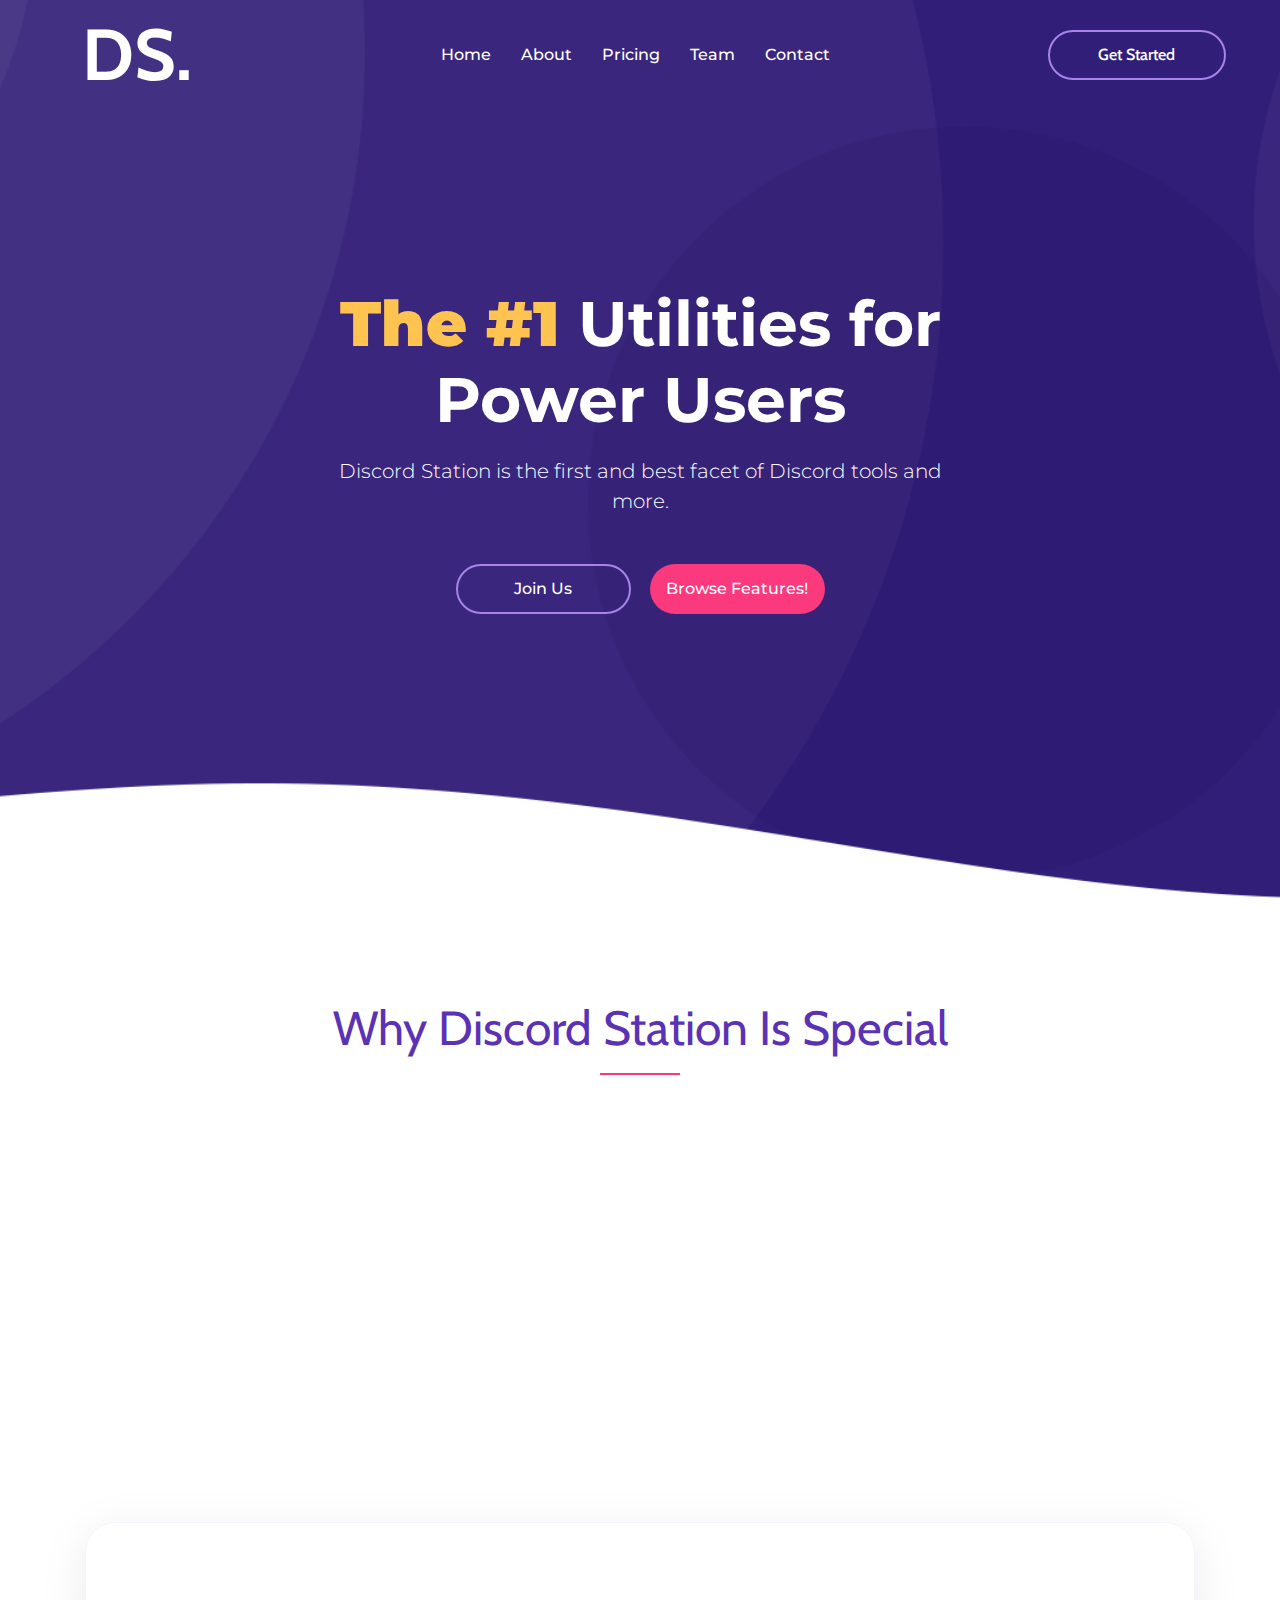
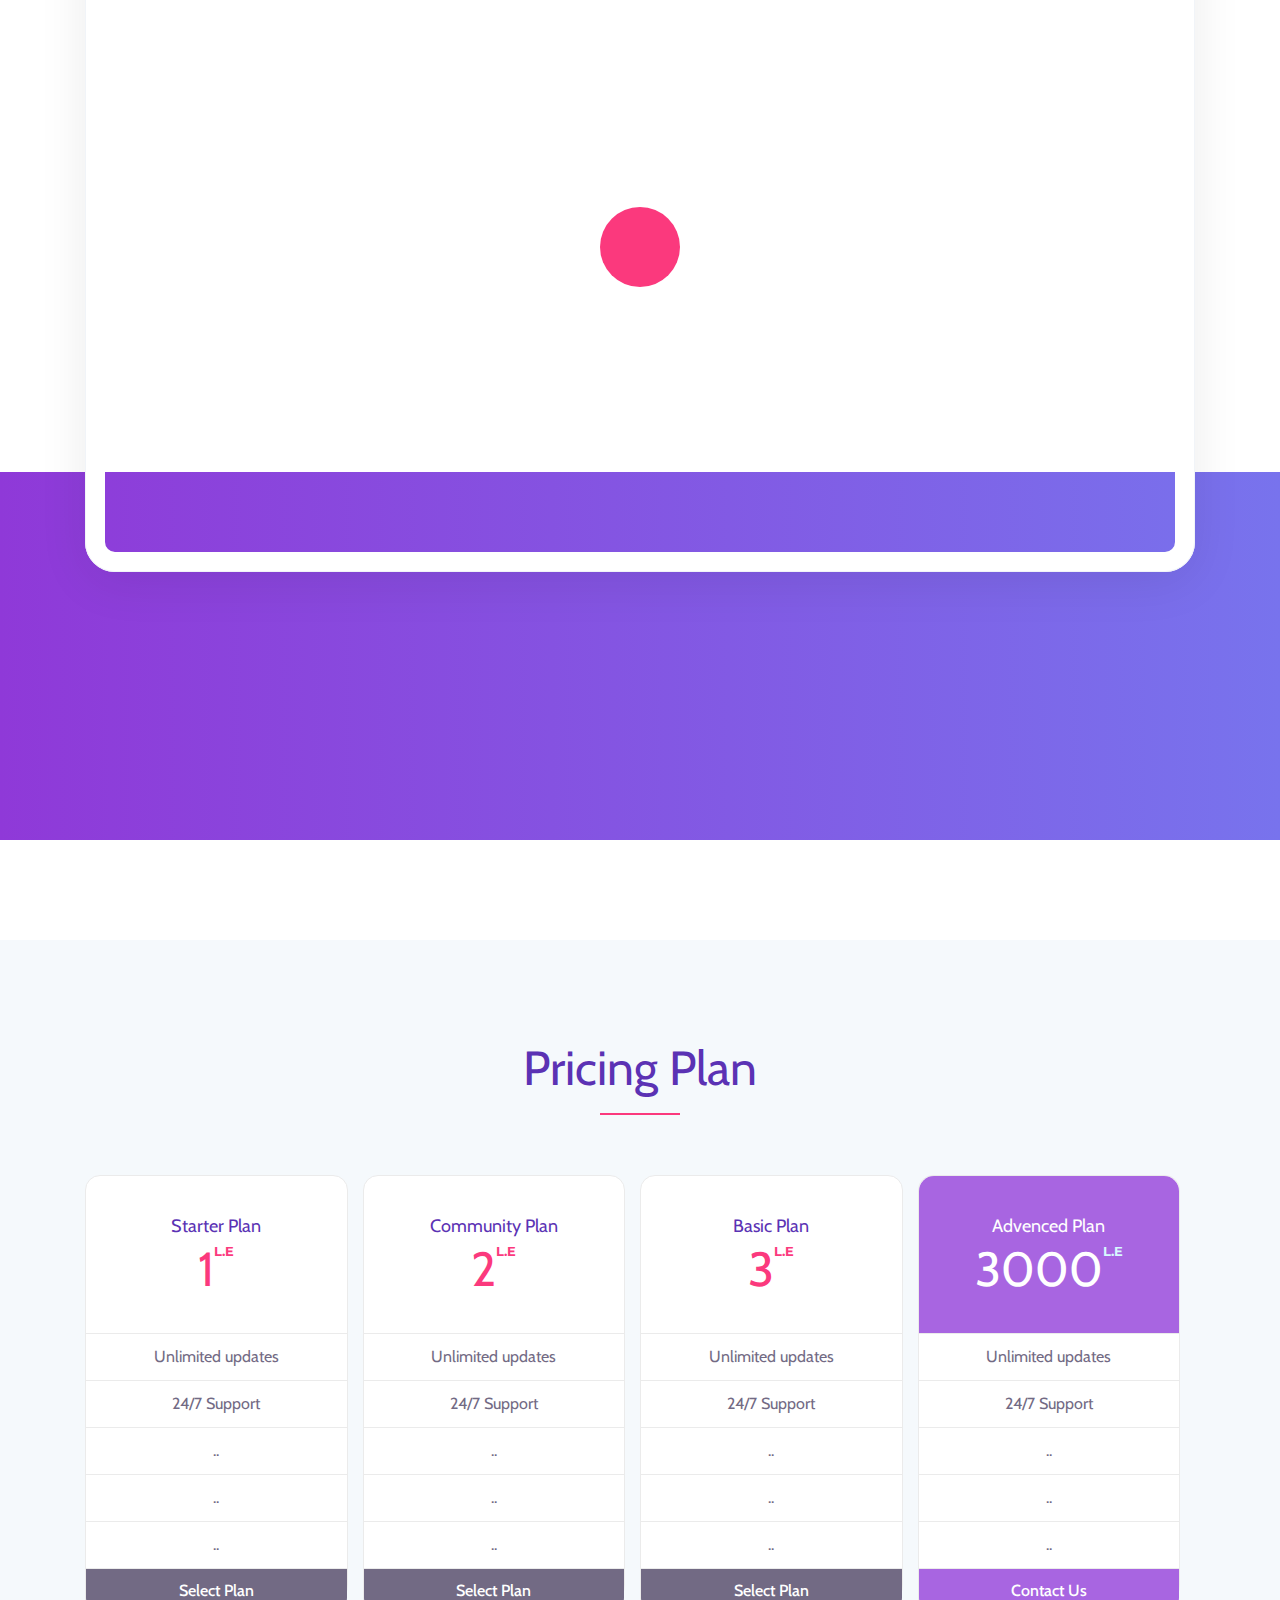
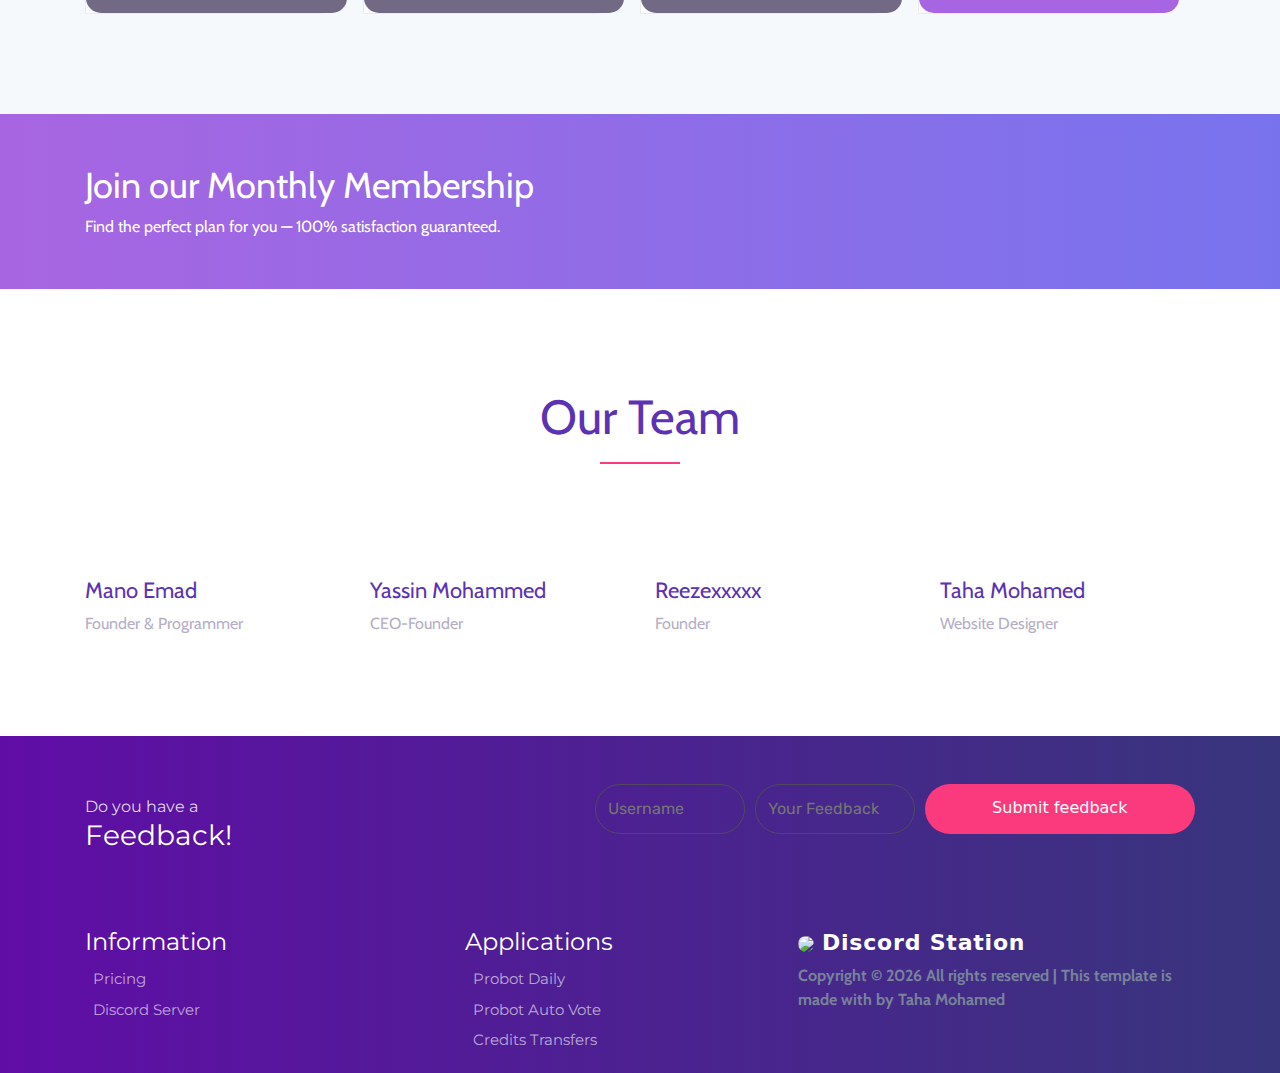
==== index.html @ 161b8c63 "Add files via upload" ====
<!DOCTYPE html>
<html lang="en">

<head>
    <meta charset="UTF-8">
    <meta name="description" content="Discord Station, Let's do it as robots!">
    <meta http-equiv="X-UA-Compatible" content="IE=edge">
    <meta name="viewport" content="width=device-width, initial-scale=1, shrink-to-fit=no">
    <title>Discord Station</title>
    <link rel="icon"
        href="https://cdn.discordapp.com/icons/1144850550731575391/fdbbc7c72a0e7b3f2fa250fbdb1d9c0b.webp?size=128">
    <link href="style.css" rel="stylesheet">
    <link href="css/responsive.css" rel="stylesheet">
    <link href="https://fonts.googleapis.com/css2?family=Nunito&display=swap" rel="stylesheet">
</head>

<body>
    <div id="preloader">
        <div class="colorlib-load"></div>
    </div>

    <header class="header_area animated">
        <div class="container-fluid">
            <div class="row align-items-center">
                <div class="col-12 col-lg-10">
                    <div class="menu_area">
                        <nav class="navbar navbar-expand-lg navbar-light">
                            <a class="navbar-brand" href="#">DS.</a>
                            <button class="navbar-toggler" type="button" data-toggle="collapse" data-target="#ca-navbar"
                                aria-controls="ca-navbar" aria-expanded="false" aria-label="Toggle navigation"><span
                                    class="navbar-toggler-icon"></span></button>
                            <div class="collapse navbar-collapse" id="ca-navbar">
                                <ul class="navbar-nav ml-auto" id="nav">
                                    <li class="nav-item active"><a class="nav-link" href="#home">Home</a></li>
                                    <li class="nav-item"><a class="nav-link" href="#about">About</a></li>
                                    <li class="nav-item"><a class="nav-link" href="#pricing">Pricing</a></li>
                                    <li class="nav-item"><a class="nav-link" href="#team">Team</a></li>
                                    <li class="nav-item"><a class="nav-link" href="https://discord.gg/dis-st"
                                            target="_blank">Contact</a></li>
                                </ul>
                                <div class="sing-up-button d-lg-none">
                                    <a href="#">Get Started</a>
                                </div>
                            </div>
                        </nav>
                    </div>
                </div>
                <div class="col-12 col-lg-2">
                    <div class="sing-up-button d-none d-lg-block">
                        <a href="#">Get Started</a>
                    </div>
                </div>
            </div>
        </div>
    </header>

    <section class="wellcome_area clearfix" id="home">
        <div class="container h-100">
            <div class="row h-100 align-items-center">
                <div style="    display: flex;
                flex-direction: column;
                align-items: center;" class="col-12 col-md">
                    <div class="wellcome-heading">
                        <h2><b class="theone">The #1 </b>Utilities for Power Users</h2>
                        <p>Discord Station is the first and best facet of Discord tools and more.</p>
                    </div>
                    <div style="margin-top: -68px; font-family: Montserrat;" class="get-start-area">
                        <a href="https://discord.gg/dis-st" target="_blank"><input
                                style="background: transparent;border: 2px solid #a883e9;" type="submit" class="submit"
                                value="Join Us"></a>
                        <input style="margin-left: 15px;" type="submit" class="submit" value="Browse Features!">
                    </div>
                </div>
            </div>
        </div>
    </section>

    <section class="special-area bg-white section_padding_100" id="about">
        <div class="container">
            <div class="row">
                <div class="col-12">
                    <div class="section-heading text-center">
                        <h2>Why Discord Station Is Special</h2>
                        <div class="line-shape"></div>
                    </div>
                </div>
            </div>

            <div class="row">
                <div class="col-12 col-md-4">
                    <div class="single-special text-center wow fadeInUp" data-wow-delay="0.2s">
                        <div class="single-icon">
                            <i class="fa fa-thumbs-up" aria-hidden="true"></i>
                        </div>
                        <h4>Easy to use</h4>
                        <p>Unique and simple user experience: Find out how you can get started quickly and easily.</p>
                    </div>
                </div>
                <div class="col-12 col-md-4">
                    <div class="single-special text-center wow fadeInUp" data-wow-delay="0.4s">
                        <div class="single-icon">
                            <i class="fa fa-tachometer" aria-hidden="true"></i>
                        </div>
                        <h4>Performance speed</h4>
                        <p>Ultra-Fast Products: We ensure fast performance that meets your daily needs with ease.</p>
                    </div>
                </div>
                <div class="col-12 col-md-4">
                    <div class="single-special text-center wow fadeInUp" data-wow-delay="0.6s">
                        <div class="single-icon">
                            <i class="ti-settings" aria-hidden="true"></i>
                        </div>
                        <h4>Customizability</h4>
                        <p>You can customize everything in our products, we allow everyone to use the product as they
                            want!.</p>
                    </div>
                </div>
            </div>
        </div>
    </section>
    </div>
    </div>
    </section>

    <div class="video-section">
        <div class="container">
            <div class="row">
                <div class="col-12">
                    <div class="video-area"
                        style="background-image: url(https://cdn.discordapp.com/attachments/1150147147350679642/1151593021222162512/Untitled-1.jpg);">
                        <div class="video-play-btn">
                            <a href="https://www.youtube.com/watch?v=9gq047GaOwg" class="video_btn"><i
                                    class="fa fa-play" aria-hidden="true"></i></a>
                        </div>
                    </div>
                </div>
            </div>
        </div>
    </div>

    <section class="cool_facts_area clearfix">
        <div class="container">
            <div class="row">

                <div class="col-12 col-md-3 col-lg-3">
                    <div class="single-cool-fact d-flex justify-content-center wow fadeInUp" data-wow-delay="0.2s">
                        <div class="counter-area">
                            <h3><span class="counter">0</span>+</h3>
                        </div>
                        <div class="cool-facts-content">
                            <i class="ion-arrow-down-a"></i>
                            <p>TOOLS <br> DOWNLOADS</p>
                        </div>
                    </div>
                </div>

                <div class="col-12 col-md-3 col-lg-3">
                    <div class="single-cool-fact d-flex justify-content-center wow fadeInUp" data-wow-delay="0.4s">
                        <div class="counter-area">
                            <h3><span class="counter">0</span>+</h3>
                        </div>
                        <div class="cool-facts-content">
                            <i class="ion-happy-outline"></i>
                            <p>Happy <br> Clients</p>
                        </div>
                    </div>
                </div>

                <div class="col-12 col-md-3 col-lg-3">
                    <div class="single-cool-fact d-flex justify-content-center wow fadeInUp" data-wow-delay="0.6s">
                        <div class="counter-area">
                            <h3><span class="counter">0</span>+</h3>
                        </div>
                        <div style="    margin-bottom: 10px;" class="cool-facts-content">
                            <i class="fa fa-handshake"><svg fill="white" xmlns="http://www.w3.org/2000/svg" height="1em"
                                    viewBox="0 0 576 512"><!--! Font Awesome Free 6.4.2 by @fontawesome - https://fontawesome.com License - https://fontawesome.com/license (Commercial License) Copyright 2023 Fonticons, Inc. -->
                                    <path
                                        d="M544 160l-.1 72.6c-.1 52.2-24 101-64 133.1c.1-1.9 .1-3.8 .1-5.7v-8c0-71.8-37-138.6-97.9-176.7l-60.2-37.6c-8.6-5.4-17.9-8.4-27.3-9.4L248.7 48.8c-6.6-11.5-2.7-26.2 8.8-32.8s26.2-2.7 32.8 8.8l78 135.1c3.3 5.7 10.7 7.7 16.4 4.4s7.7-10.7 4.4-16.4l-62-107.4c-6.6-11.5-2.7-26.2 8.8-32.8S362 5 368.6 16.5l68 117.8 0 0 0 0 43.3 75L480 160c0-17.7 14.4-32 32-32s32 14.4 32 32zM243.9 88.5L268.5 131c-13.9 4.5-26.4 13.7-34.7 27c-.9 1.4-1.7 2.9-2.5 4.4l-28.9-50c-6.6-11.5-2.7-26.2 8.8-32.8s26.2-2.7 32.8 8.8zm-46.4 63.7l26.8 46.4c.6 6 2.1 11.8 4.3 17.4H224 210.7l0 0H179l-23-39.8c-6.6-11.5-2.7-26.2 8.8-32.8s26.2-2.7 32.8 8.8zM260.9 175c9.4-15 29.1-19.5 44.1-10.2l60.2 37.6C416.7 234.7 448 291.2 448 352v8c0 83.9-68.1 152-152 152H120c-13.3 0-24-10.7-24-24s10.7-24 24-24h92c6.6 0 12-5.4 12-12s-5.4-12-12-12H88c-13.3 0-24-10.7-24-24s10.7-24 24-24H212c6.6 0 12-5.4 12-12s-5.4-12-12-12H56c-13.3 0-24-10.7-24-24s10.7-24 24-24H212c6.6 0 12-5.4 12-12s-5.4-12-12-12H88c-13.3 0-24-10.7-24-24s10.7-24 24-24H224l0 0 0 0h93.2L271 219.1c-15-9.4-19.5-29.1-10.2-44.1z" />
                                </svg></i>
                            <p>FEED <br>BACKS</p>
                        </div>
                    </div>
                </div>

                <div class="col-12 col-md-3 col-lg-3">
                    <div class="single-cool-fact d-flex justify-content-center wow fadeInUp" data-wow-delay="0.8s">
                        <div class="counter-area">
                            <h3><span class="counter">0</span>+</h3>
                        </div>
                        <div class="cool-facts-content">
                            <i class="ion-ios-star-outline"></i>
                            <p>TOTAL <br>RATES</p>
                        </div>
                    </div>
                </div>
            </div>
        </div>
    </section>


    </div>
    </div>
    </section>

    <section class="pricing-plane-area section_padding_100_70 clearfix" id="pricing">
        <div class="container">
            <div class="row">
                <div class="col-12">
                    <div class="section-heading text-center">
                        <h2>Pricing Plan</h2>
                        <div class="line-shape"></div>
                    </div>
                </div>
            </div>

            <div class="row no-gutters">
                <div id="success-message" class="hidden">.تم إرسال الطلب بنجاح</div>

                <div class="col-12 col-md-6 col-lg-3">
                    <div class="single-price-plan text-center">
                        <div class="package-plan">
                            <h5>Starter Plan</h5>
                            <div class="ca-price d-flex justify-content-center">
                                <h4>1</h4>
                                <h4 style="
                                font-weight: bold;
                                font-size: 13px;
                                font-family: 'Montserrat';">L.E</h4>
                            </div>
                        </div>
                        <div class="package-description">
                            <p>Unlimited updates</p>
                            <p>24/7 Support</p>
                            <p>..</p>
                            <p>..</p>
                            <p>..</p>
                        </div>
                        <div class="plan-button">
                            <a onclick="showPopup()" href="#">Select Plan</a>
                        </div>
                    </div>
                </div>

                <section id="popAlert">
                    <aside>
                        <h2
                            style="    height: 205px;
                                position: relative;
                                left: 65px;
                                background-repeat: space;
                                margin-top: -55px; background-image: url(https://cdn.discordapp.com/attachments/554699298437201931/1151654664723509418/20230914_020255.png);">
                        </h2>
                        <p>المعاملة بقت أسهل. أدفع وأستلم برقم الأوردر.</p>
                        <div style="text-align: right;
                                margin: 5px;
                                border: 1px solid #80808033;
                                padding: 10px;
                                border-radius: 15px;">
                            <div style="display: flex;">
                                <input required class="rightNUM" type="username" maxlength="11"
                                    placeholder="رقم المرسل">
                                <input required class="leftNAME" type="username" placeholder="أكتب أسمك">
                            </div>
                            <p>رقم الاوردر: <span id="orderNumberPopup"></span></p>
                            <p>المبلغ: <span id="amountPopup"></span> جنيه</p>
                            <div style="    padding: 10px 10px 10px 10px;
                                border-radius: 10px;
                                color: black;
                                border: 1px solid #081a1a1f;">
                                <p>إرسل لقطة شاشة بالتحويلة.</p>
                                <input type="file" id="screenshot" accept="image/*">
                            </div>
                            <br><br>
                            <p style="    color: #d00101;
                                font-size: 15px;
                                margin-top: -30px;
                            "><i style="color: #d00101;" class='fa fa-exclamation-circle'></i> <span
                                    id="descriptionPopup"></span></p>
                            <div style="display: flex; justify-content: space-between;">
                                <button id="CLLS" class="cls">إلغاء العملية</button>
                                <button class="snd" id="submit">أكتمل الدفع، أرسل</button>
                                <div id="error-message" class="hidden">حدث خطأ، أو انك تحاول بسرعة.</div>
                            </div>
                        </div>
                    </aside>
                </section>
                <div class="col-12 col-md-6 col-lg-3">
                    <div class="single-price-plan text-center">
                        <div class="package-plan">
                            <h5>Community Plan</h5>
                            <div class="ca-price d-flex justify-content-center">
                                <h4>2</h4>
                                <h4 style="
                                        font-weight: bold;
                                        font-size: 13px;
                                        font-family: 'Montserrat';">L.E</h4>
                            </div>
                        </div>
                        <div class="package-description">
                            <p>Unlimited updates</p>
                            <p>24/7 Support</p>
                            <p>..</p>
                            <p>..</p>
                            <p>..</p>
                        </div>
                        <div class="plan-button">
                            <a onclick="sHhowPopup()" href="#">Select Plan</a>
                        </div>
                    </div>
                </div>

                <section id="p2opAlert">
                    <aside>
                        <h2
                            style="    height: 205px;
                                        position: relative;
                                        left: 65px;
                                        background-repeat: space;
                                        margin-top: -55px; background-image: url(https://cdn.discordapp.com/attachments/554699298437201931/1151654664723509418/20230914_020255.png);">
                        </h2>
                        <p>المعاملة بقت أسهل. أدفع وأستلم برقم الأوردر.</p>
                        <div style="text-align: right;
                                        margin: 5px;
                                        border: 1px solid #80808033;
                                        padding: 10px;
                                        border-radius: 15px;">
                            <div style="display: flex;">
                                <input required class="rrightNUM" type="username" maxlength="11"
                                    placeholder="رقم المرسل">
                                <input required class="lleftNAME" type="username" placeholder="أكتب أسمك">
                            </div>
                            <p>رقم الاوردر: <span id="oorderNumberPopup"></span></p>
                            <p>المبلغ: <span id="aamountPopup"></span> جنيه</p>
                            <div style="    padding: 10px 10px 10px 10px;
                                        border-radius: 10px;
                                        color: black;
                                        border: 1px solid #081a1a1f;">
                                <p>إرسل لقطة شاشة بالتحويلة.</p>
                                <input type="file" id="sscreenshot" accept="image/*">
                            </div>
                            <br><br>
                            <p style="    color: #d00101;
                                        font-size: 15px;
                                        margin-top: -30px;
                                    "><i style="color: #d00101;" class='fa fa-exclamation-circle'></i> <span
                                    id="dddescriptionPopup"></span></p>
                            <div style="display: flex; justify-content: space-between;">
                                <button id="CL2LS" class="cls">إلغاء العملية</button>
                                <button class="snd" id="s2ubmit">أكتمل الدفع، أرسل</button>
                                <div id="errror-message" class="hidden">حدث خطأ، أو انك تحاول بسرعة.</div>
                            </div>
                        </div>
                    </aside>
                </section>
                <div class="col-12 col-md-6 col-lg-3">
                    <div class="single-price-plan text-center">
                        <div class="package-plan">
                            <h5>Basic Plan</h5>
                            <div class="ca-price d-flex justify-content-center">
                                <h4>3</h4>
                                <h4 style="
                                font-weight: bold;
                                font-size: 13px;
                                font-family: 'Montserrat';">L.E</h4>
                            </div>
                        </div>
                        <div class="package-description">
                            <p>Unlimited updates</p>
                            <p>24/7 Support</p>
                            <p>..</p>
                            <p>..</p>
                            <p>..</p>
                        </div>
                        <div class="plan-button">
                            <a onclick="sHahowPopup()" href="#">Select Plan</a>
                        </div>
                    </div>
                </div>

                <section id="p3opAlert">
                    <aside>
                        <h2
                            style="    height: 205px;
                                        position: relative;
                                        left: 65px;
                                        background-repeat: space;
                                        margin-top: -55px; background-image: url(https://cdn.discordapp.com/attachments/554699298437201931/1151654664723509418/20230914_020255.png);">
                        </h2>
                        <p>المعاملة بقت أسهل. أدفع وأستلم برقم الأوردر.</p>
                        <div style="text-align: right;
                                        margin: 5px;
                                        border: 1px solid #80808033;
                                        padding: 10px;
                                        border-radius: 15px;">
                            <div style="display: flex;">
                                <input required class="rrrightNUM" type="username" maxlength="11"
                                    placeholder="رقم المرسل">
                                <input required class="llleftNAME" type="username" placeholder="أكتب أسمك">
                            </div>
                            <p>رقم الاوردر: <span id="ooorderNumberPopup"></span></p>
                            <p>المبلغ: <span id="aaamountPopup"></span> جنيه</p>
                            <div style="    padding: 10px 10px 10px 10px;
                                        border-radius: 10px;
                                        color: black;
                                        border: 1px solid #081a1a1f;">
                                <p>إرسل لقطة شاشة بالتحويلة.</p>
                                <input type="file" id="ssscreenshot" accept="image/*">
                            </div>
                            <br><br>
                            <p style="    color: #d00101;
                                        font-size: 15px;
                                        margin-top: -30px;
                                    "><i style="color: #d00101;" class='fa fa-exclamation-circle'></i> <span
                                    id="ddddescriptionPopup"></span></p>
                            <div style="display: flex; justify-content: space-between;">
                                <button id="CL2L0" class="cls">إلغاء العملية</button>
                                <button class="snd" id="s3ubmit">أكتمل الدفع، أرسل</button>
                                <div id="errrror-message" class="hidden">حدث خطأ، أو انك تحاول بسرعة.</div>
                            </div>
                        </div>
                    </aside>
                </section>
                <div class="col-12 col-md-6 col-lg-3">
                    <div class="single-price-plan active text-center">
                        <div class="package-plan">
                            <h5>Advenced Plan</h5>
                            <div class="ca-price d-flex justify-content-center">
                                <h4>3000</h4>
                                <h4 style="color: #d7f9ff;
                                font-weight: bold;
                                font-size: 13px;
                                font-family: 'Montserrat';">L.E</h4>
                            </div>
                        </div>
                        <div class="package-description">
                            <p>Unlimited updates</p>
                            <p>24/7 Support</p>
                            <p>..</p>
                            <p>..</p>
                            <p>..</p>
                        </div>
                        <div class="plan-button">
                            <a href="https://discord.gg/dis-st" target="_blank">Contact Us</a>
                        </div>
                    </div>
                </div>
            </div>
        </div>
    </section>
    <section class="our-monthly-membership section_padding_50 clearfix">
        <div class="container">
            <div class="row align-items-center">
                <div class="col-md-8">
                    <div class="membership-description">
                        <h2>Join our Monthly Membership</h2>
                        <p>Find the perfect plan for you — 100% satisfaction guaranteed.</p>
                    </div>
                </div>
                <div class="col-md-4">
                    <div class="get-started-button wow bounceInDown" data-wow-delay="0.5s">
                        <a href="#">Get Started</a>
                    </div>
                </div>
            </div>
        </div>
    </section>


    <section class="our-Team-area bg-white section_padding_100_50 clearfix" id="team">
        <div class="container">
            <div class="row">
                <div class="col-12 text-center">
                    <div class="section-heading">
                        <h2>Our Team</h2>
                        <div class="line-shape"></div>
                    </div>
                </div>
            </div>
            <div class="row">
                <div class="col-12 col-md-6 col-lg-3">
                    <div class="single-team-member">
                        <div class="member-image">
                            <img src="https://cdn.discordapp.com/attachments/554699298437201931/1151571217199923230/image.png"
                                alt="">
                        </div>
                        <div class="member-text">
                            <h4>Mano Emad</h4>
                            <p>Founder & Programmer</p>
                        </div>
                    </div>
                </div>
                <div class="col-12 col-md-6 col-lg-3">
                    <div class="single-team-member">
                        <div class="member-image">
                            <img src="https://cdn.discordapp.com/attachments/554699298437201931/1151571217199923230/image.png"
                                alt="">
                        </div>
                        <div class="member-text">
                            <h4>Yassin Mohammed</h4>
                            <p>CEO-Founder</p>
                        </div>
                    </div>
                </div>
                <div class="col-12 col-md-6 col-lg-3">
                    <div class="single-team-member">
                        <div class="member-image">
                            <img src="https://cdn.discordapp.com/attachments/554699298437201931/1151571217199923230/image.png"
                                alt="">
                        </div>
                        <div class="member-text">
                            <h4>Reezexxxxx</h4>
                            <p>Founder</p>
                        </div>
                    </div>
                </div>
                <div class="col-12 col-md-6 col-lg-3">
                    <div class="single-team-member">
                        <div class="member-image">
                            <img src="https://cdn.discordapp.com/attachments/554699298437201931/1151933328291799071/16992087.png"
                                alt="">
                        </div>
                        <div class="member-text">
                            <h4>Taha Mohamed</h4>
                            <p>Website Designer</p>
                        </div>
                    </div>
                </div>
            </div>
        </div>
    </section>

    <footer style="  margin-bottom: -20px;" class="footer-06">
        <div class="container">
            <div class="row align-items-center align-items-stretch mb-5">
                <div style="    margin-top: 10px;"
                    class="col-md-4 py-4 py-md-5 aside-stretch d-flex align-items-center">
                    <div class="w-100">
                        <span style="color: #ffffffd4;" class="subheading">Do you have a</span>
                        <h3 class="heading-section">Feedback!</h3>
                    </div>
                </div>
                <div class="col-md-8 py-4 py-md-5 d-flex align-items-center pl-md-5 aside-stretch-right">
                    <div class="form-group d-flex">

                        <input id="user-name" style="width: 50%;     margin-bottom: 10px;" type="text" name="username"
                            placeholder="Username" maxlength="25">
                        <input id="feedback-text" style="    margin-bottom: 10px;" type="text"
                            placeholder="Your Feedback" name="feedback" maxlength="75">


                        <button id="submit-feedback" style="    margin-bottom: 10px;" type="submit"
                            class="form-control submit"><span
                                style="font-family:system-ui; position: relative; bottom: 1.5px;">Submit
                                feedback</span></button>
                    </div>

                </div>
            </div>
            <div style="flex-direction: row-reverse;" class="row pt-4">
                <div class="col-md-3 col-lg-6 order-md-last">
                    <div class="row justify-content-end">
                        <div class="col-md-12 col-lg-9 text-md-right mb-md-0 mb-4">
                            <h2 class="footer-heading"><a class="infooterlogo"><img
                                        style="width: 30px; border-radius: 50px;"
                                        src="https://cdn.discordapp.com/icons/1144850550731575391/fdbbc7c72a0e7b3f2fa250fbdb1d9c0b.webp?size=128">
                                    Discord Station</a></h2>
                            <p class="copyright">
                                Copyright &copy;
                                <script>document.write(new Date().getFullYear());</script> All rights reserved <b
                                    style="color:ffffffbd;">|</b> This template is made with by Taha Mohamed
                            </p>
                        </div>
                    </div>
                </div>
                <div class="col-md-9 col-lg-6">
                    <div style="justify-content: space-between" class="row">
                        <div class="col-md-4 mb-md-0 mb-4">
                            <h2 class="footer-heading">Information</h2>
                            <ul class="list-unstyled">
                                <li><a href="#pricing" class="py-1 d-block"><span
                                            class="ion-ios-checkmark-circle-outline mr-2"></span>Pricing</a></li>
                                <li><a href="https://discord.gg/dis-st" class="py-1 d-block"><span
                                            class="ion-ios-checkmark-circle-outline mr-2"></span>Discord Server</a></li>
                            </ul>
                        </div>
                        <div class="col-md-4 mb-md-0 mb-4">
                            <h2 class="footer-heading">Applications</h2>
                            <ul class="list-unstyled">
                                <li><a href="#pricing" class="py-1 d-block"><span
                                            class="ion-ios-checkmark-circle-outline mr-2"></span>Probot Daily</a></li>
                                <li><a href="#pricing" class="py-1 d-block"><span
                                            class="ion-ios-checkmark-circle-outline mr-2"></span>Probot Auto Vote</a>
                                </li>
                                <li><a href="#pricing" class="py-1 d-block"><span
                                            class="ion-ios-checkmark-circle-outline mr-2"></span>Credits Transfers</a>
                                </li>
                            </ul>
                        </div>
                    </div>
                </div>
            </div>
        </div>
    </footer>


    <script src="js/one.js"></script>
    <script src="js/all.js"></script>
    <script src="js/three.js"></script>
    <script src="js/two.js"></script>
    <script src="js/jquery-2.2.4.min.js"></script>
    <script src="js/popper.min.js"></script>
    <script src="js/bootstrap.min.js"></script>
    <script src="js/plugins.js"></script>
    <script src="js/slick.min.js"></script>
    <script src="js/footer-reveal.min.js"></script>
    <script src="js/active.js"></script>
</body>

</html>
---- style.css ----
@import url('https://fonts.googleapis.com/css?family=Cabin:400,500,700|Montserrat:400,500,700');
@import 'css/bootstrap.min.css';
@import 'css/animate.css';
@import 'css/magnific-popup.css';
@import 'css/owl.carousel.min.css';
@import 'css/slick.css';
@import 'css/font-awesome.min.css';
@import url('https://fonts.googleapis.com/css2?family=Montserrat:wght@300&family=Rubik:wght@300&display=swap');
@import 'css/themify-icons.css';
@import url('https://fonts.googleapis.com/css2?family=Montserrat:wght@300&family=Rubik&display=swap');
@import 'css/ionicons.min.css';
* {
    margin: 0;
    padding: 0;
}

body {
    font-family: 'Cabin', sans-serif;
    background-color: #fff;
}

h1,
h2,
h3,
h4,
h5,
h6 {
    font-family: 'Cabin', sans-serif;
    font-weight: 400;
    color: #000;
    line-height: 1.2;
}

.section_padding_100 {
    padding-top: 100px;
    padding-bottom: 100px;
}

.section_padding_100_50 {
    padding-top: 100px;
    padding-bottom: 50px;
}

.section_padding_100_70 {
    padding-top: 100px;
    padding-bottom: 70px;
}

.section_padding_50 {
    padding-top: 50px;
    padding-bottom: 50px;
}

.section_padding_50_20 {
    padding-top: 50px;
    padding-bottom: 20px;
}

.section_padding_150 {
    padding-top: 150px;
    padding-bottom: 150px;
}

.section_padding_200 {
    padding-top: 200px;
    padding-bottom: 200px;
}

.section_padding_0_100 {
    padding-top: 0;
    padding-bottom: 100px;
}



.section_padding_0_50 {
    padding-top: 0;
    padding-bottom: 50px;
}

img {
    max-width: 100%;
    max-height: 100%;
}

.mt-15 {
    margin-top: 15px;
}

.mt-30 {
    margin-top: 30px;
}

.mt-40 {
    margin-top: 40px;
}

.mt-50 {
    margin-top: 50px;
}

.mt-100 {
    margin-top: 100px;
}

.mt-150 {
    margin-top: 150px;
}

.mr-15 {
    margin-right: 15px;
}

.mr-30 {
    margin-right: 30px;
}

.mr-50 {
    margin-right: 50px;
}

.mr-100 {
    margin-right: 100px;
}

.mb-15 {
    margin-bottom: 15px;
}

.mb-30 {
    margin-bottom: 30px;
}

.mb-50 {
    margin-bottom: 50px;
}

.mb-100 {
    margin-bottom: 100px;
}

.ml-15 {
    margin-left: 15px;
}

.ml-30 {
    margin-left: 30px;
}

.ml-50 {
    margin-left: 50px;
}

.ml-100 {
    margin-left: 100px;
}

ul,
ol {
    margin: 0;
    padding: 0;
}

#scrollUp {
    bottom: 0;
    font-size: 24px;
    right: 30px;
    width: 50px;
    background-color: #fb397d;
    color: #fff;
    text-align: center;
    height: 50px;
    line-height: 50px;
}

a,
a:hover,
a:focus,
a:active {
    text-decoration: none;
    -webkit-transition-duration: 500ms;
    -o-transition-duration: 500ms;
    transition-duration: 500ms;
}

li {
    list-style: none;
}

p {
    color: #726a84;
    font-size: 16px;
    font-weight: 300;
    margin-top: 0;
}

.heading-text > p {
    font-size: 16px;
}

.section-heading > h2 {
    font-weight: 300;
    color: #5b32b4;
    font-size: 48px;
    margin: 0;
}


.section-heading {
    margin-bottom: 60px;
}

.line-shape-white,
.line-shape {
    width: 80px;
    height: 2px;
    background-color: #fb397d;
    margin-top: 15px;
}

.line-shape {
    margin-left: calc(50% - 40px);
}

.table {
    display: table;
    height: 100%;
    left: 0;
    position: relative;
    top: 0;
    width: 100%;
    z-index: 2;
}

.table-cell {
    display: table-cell;
    vertical-align: middle;
}

#preloader {
    overflow: hidden;
    background-color: #fff;
    height: 100%;
    left: 0;
    position: fixed;
    top: 0;
    width: 100%;
    z-index: 999999;
}

.colorlib-load {
    -webkit-animation: 2000ms linear 0s normal none infinite running colorlib-load;
    animation: 2000ms linear 0s normal none infinite running colorlib-load;
    background: transparent none repeat scroll 0 0;
    border-color: #dddddd #dddddd #fb397d;
    border-radius: 50%;
    border-style: solid;
    border-width: 2px;
    height: 40px;
    left: calc(50% - 20px);
    position: relative;
    top: calc(50% - 20px);
    width: 40px;
    z-index: 9;
}

@-webkit-keyframes colorlib-load {
    0% {
        -webkit-transform: rotate(0deg);
        transform: rotate(0deg);
    }
    100% {
        -webkit-transform: rotate(360deg);
        transform: rotate(360deg);
    }
}

@keyframes colorlib-load {
    0% {
        -webkit-transform: rotate(0deg);
        transform: rotate(0deg);
    }
    100% {
        -webkit-transform: rotate(360deg);
        transform: rotate(360deg);
    }
}

/* --------------------------
:: 2.0 Header Area CSS
-------------------------- */

.header_area {
    left: 0;
    position: absolute;
    width: 100%;
    z-index: 99;
    top: 0;
    padding: 0 4%;
}

.menu_area .navbar-brand {
    font-size: 72px;
    font-weight: 700;
    color: #fff;
    margin: 0;
    line-height: 1;
    padding: 0;
}


.menu_area .navbar-brand:hover,
.menu_area .navbar-brand:focus {
    color: #fff;
}


.menu_area {
    position: relative;
    z-index: 2;
}

.menu_area #nav .nav-link {
    color: #fff;
    display: block;
    font-size: 16px;
    font-weight: 500;
    border-radius: 30px;
    -webkit-transition-duration: 500ms;
    -o-transition-duration: 500ms;
    transition-duration: 500ms;
    padding: 35px 15px;
}


.menu_area nav ul li > a:hover {
    color: #fb397d;
}

.sing-up-button {
    text-align: right;
}

::-webkit-scrollbar {
    width: 10px;
  }
  
  ::-webkit-scrollbar-track {
    background: #423082; 
    border-radius: 3px;
  }
   
  ::-webkit-scrollbar-thumb {
    background: #fb397d; 
    border-radius: 3px;
  }
  
  ::-webkit-scrollbar-thumb:hover {
    background: #fb397d; 
  }


.sing-up-button > a {
    color: #fff;
    font-weight: 500;
    display: inline-block;
    border: 2px solid #a883e9;
    height: 50px;
    min-width: 178px;
    line-height: 46px;
    text-align: center;
    border-radius: 50px;
}

.sing-up-button > a:hover {
    background: rgb(251, 57, 125);
    color: #fff;
    border-color: transparent;
    -webkit-transition-duration: 500ms;
    -o-transition-duration: 500ms;
    transition-duration: 500ms;
}

/* stcicky css */

.header_area.sticky {
    background-color: #2e1c74a6;
    -webkit-box-shadow: 0 4px 20px rgba(0, 0, 0, 0.1);
    box-shadow: 0 4px 20px rgb(0 0 0 / 29%);
    height: 70px;
    position: fixed;
    top: 0;
    z-index: 99;
}
.header_area.sticky .menu_area .navbar-brand {
    font-size: 50px;
}

.header_area.sticky .menu_area #nav .nav-link {
    padding: 23px 15px;
}
.header_area.sticky .navbar {
    padding: 0;
}

footer{
    position: unset !important;
}
/* --------------------------
:: 3.0 Wellcome Area CSS
-------------------------- */

.wellcome_area {
    background-image: url(css/top.png);
    height: 900px;
    position: relative;
    z-index: 1;
    background-position: bottom center;
    background-size: cover;
}

.wellcome_area:after {
    position: absolute;
    width: 100%;
    left: 0;
    height: 2px;
    background-color: #fff;
    content: '';
    bottom: 0;
    z-index: 2;
}

.welcome-thumb {
    width: 45%;
    position: absolute;
    bottom: -130px;
    right: 85px;
    z-index: 9;
}

.welcome-thumb img {
    height: auto;
    width: 100%;
}

.wellcome-heading > h2 {
    font-size: 63px;
    font-family: Montserrat;
    color: #ffffff;
    text-align:center;
    font-weight: 700;
    margin-bottom: 20px;
    position: relative;
    z-index: 3;
}
.theone{
    color:#ffc350;

}
.get-start-area .email {
    background: #9572e8;
    height: 50px;
    max-width: 260px;
    border: none;
    border-radius: 24px;
    padding: 0px 15px;
}

.form-control::-webkit-input-placeholder {
    color: #cec1f4;
    opacity: 1;
}

.form-control:-ms-input-placeholder {
    color: #cec1f4;
    opacity: 1;
}

.form-control::-ms-input-placeholder {
    color: #cec1f4;
    opacity: 1;
}

.form-control::placeholder {
    color: #cec1f4;
    opacity: 1;
}

.get-start-area .email:focus {
    border: none;
    outline-offset: transparent !important;
    border-radius: 30px;
}

.get-start-area .submit {
    background-color: #fb397d;
    color: #fff;
    font-weight: 500;
    cursor: pointer;
    display: inline-block;
    border: none;
    height: 50px;
    min-width: 175px;
    line-height: 46px;
    text-align: center;
    border-radius: 60px;
}

.get-start-area .submit:hover {
    color: #ffc350;
    -webkit-transition-duration: 500ms;
    -o-transition-duration: 500ms;
    transition-duration: 500ms;
}

.menu_area #nav .nav-link{
    font-family: Montserrat;
}
.menu_area #nav .nav-link:hover{
    color: #fb397d;
}

.wellcome-heading > p {
    color: #fff;
    text-align: center;
    font-size: 19.5px;
    font-family: 'Montserrat';
}

.wellcome-heading > h3 {
    font-size: 332px;
    position: absolute;
    top: -134px;
    font-weight: 900;
    left: -12px;
    z-index: -1;
    color: #fff;
    opacity: .1;
    -ms-filter: "progid:DXImageTransform.Microsoft.Alpha(Opacity=10)";
}

.wellcome-heading {
    width: 55%;
    margin-bottom: 100px;
}

/* --------------------------
:: 4.0 Special Area CSS
-------------------------- */

.single-icon > i {
    font-size: 36px;
    color: #fb397d;
}

.single-special > h4 {
    font-size: 22px;
    color: #5b32b4;
}

.single-icon {
    margin-bottom: 25px;
}

.single-special > h4 {
    font-size: 22px;
    color: #5b32b4;
    margin-bottom: 15px;
}

.single-special {
    cursor: pointer;
    border: 1px solid #eff2f6;
    padding: 40px;
    border-radius: 40px 40px 40px 40px;
    -webkit-transition-duration: 500ms;
    -o-transition-duration: 500ms;
    transition-duration: 500ms;
    margin-bottom: 30px;
}

.special_description_content > h2 {
    color: #5b32b4;
    font-size: 48px;
    margin-bottom: 30px;
}

.single-special:hover {
    -webkit-box-shadow: 0 10px 90px rgba(0, 0, 0, 0.08);
            box-shadow: 0 10px 90px rgba(0, 0, 0, 0.08);
}

.single-special p {
    margin-bottom: 0;
}

.app-download-area {
    display: -moz-flex;
    display: -ms-flex;
    display: -o-flex;
    display: -webkit-box;
    display: -ms-flexbox;
    display: flex;
    -ms-flex-preferred-size: 1;
    flex-basis: 1;
    margin-top: 50px;
}

.app-download-btn a {
    border: 1px solid #ddd;
    display: -webkit-box;
    display: -ms-flexbox;
    display: flex;
    -webkit-box-align: center;
    -ms-flex-align: center;
    align-items: center;
    padding: 15px 30px;
    border-radius: 30px 30px 30px 0;
    -webkit-box-shadow: 0 10px 30px rgba(0, 0, 0, 0.1);
    box-shadow: 0 10px 30px rgba(0, 0, 0, 0.1);
    -webkit-box-pack: center;
    -ms-flex-pack: center;
    justify-content: center;
}

.app-download-btn.active a,
.app-download-btn a:hover {
    border-color: transparent;
    background-color: #fb397d;
}

.app-download-btn a i {
    color: #47425d;
    font-size: 24px;
    margin-right: 15px;
    -webkit-transition-duration: 500ms;
    -o-transition-duration: 500ms;
    transition-duration: 500ms;
}

.app-download-btn a p {
    font-size: 16px;
    line-height: 1;
    -webkit-transition-duration: 500ms;
    -o-transition-duration: 500ms;
    transition-duration: 500ms;
}

.app-download-btn a p span {
    font-size: 12px;
    display: block;
}

.app-download-btn:first-child {
    margin-right: 20px;
}

.app-download-btn a:hover i,
.app-download-btn.active a i,
.app-download-btn.active a p,
.app-download-btn a:hover p {
    color: #fff;
}

/* --------------------------
:: 5.0 Features Area CSS
-------------------------- */

.single-feature {
    margin-bottom: 50px;
}

.single-feature > p {
    margin-bottom: 0;
}

.single-feature > i {
    color: #fb397d;
    font-size: 30px;
    display: inline-block;
    float: left;
    margin-right: 10px;
}

.single-feature > h5 {
    font-size: 22px;
    color: #5b32b4;
}

.single-feature > p {
    margin-top: 15px;
}

/* --------------------------
:: 6.0 Video Area CSS
-------------------------- */

.video-area {
    position: relative;
    z-index: 1;
    background-position: center center;
    background-size: cover;
    border: 20px solid #fff;
    border-radius: 30px;
    height: 650px;
    -webkit-box-shadow: 0 10px 50px rgba(0, 0, 0, 0.08);
    box-shadow: 0 10px 50px rgba(0, 0, 0, 0.08);
}

.video-area:after {
    position: absolute;
    content: "";
    top: -20px;
    left: -20px;
    width: calc(100% + 40px);
    height: calc(100% + 40px);
    border: 1px solid #f1f4f8;
    z-index: 2;
    border-radius:30px;
}


.video-area .video-play-btn a {
    width: 80px;
    height: 80px;
    background-color: #fb397d;
    color: #fff;
    text-align: center;
    display: block;
    font-size: 36px;
    line-height: 80px;
    padding-left: 5px;
    border-radius: 50%;
    top: 50%;
    position: absolute;
    left: 50%;
    -webkit-transform: translate(-50%, -50%);
    -ms-transform: translate(-50%, -50%);
    transform: translate(-50%, -50%);
    z-index: 3;
}

.video-area .video-play-btn a:hover {
    background-color: #a865e1;
    color: #fff;
}

/* --------------------------
:: 7.0 Cool Facts Area CSS
-------------------------- */

.cool_facts_area {
    position: relative;
    z-index: auto;
    background: #a865e1;
    background: -webkit-linear-gradient(to left, #7873ed, #a865e1);
    background: -webkit-linear-gradient(right, #7873ed, #a865e1);
    background: -webkit-gradient(linear, right top, left top, from(#7873ed), to(#a865e1));
    background: -o-linear-gradient(right, #7873ed, #a865e1);
    background: linear-gradient(to left, #7873ed, #8f39d8);
    padding: 180px 0 80px 0;
    top: -100px;
}


.cool_facts_area:after {
    position: absolute;
    bottom: -100px;
    left: 0;
    right: 0;
    width: 100%;
    height: 100px;
    background-color: #fff;
    content: ''
}

.cool-facts-content > i {
    color: #ffffff;
    font-size: 36px;
}

.counter-area {
    min-width: 100px;
    -ms-flex-item-align: end;
    align-self: flex-end;
}

.counter-area > h3 {
    color: #ffffff;
    font-size: 60px;
    margin-bottom: 0;
    line-height: 1;
}

.cool-facts-content > p {
    font-size: 18px;
    color: #ffffff;
    margin-bottom: 0;
}

/* --------------------------
:: 8.0 Screenshots Area CSS
-------------------------- */

.app_screenshots_slides {
    padding: 0 6%;
}

.app_screenshots_slides .single-shot {
    opacity: 0.7;
    -ms-filter: "progid:DXImageTransform.Microsoft.Alpha(Opacity=70)";
    -webkit-transform: scale(0.85);
    -ms-transform: scale(0.85);
    transform: scale(0.85)
}

.app_screenshots_slides .center .single-shot {
    opacity: 1;
    -ms-filter: "progid:DXImageTransform.Microsoft.Alpha(Opacity=100)";
    -webkit-transform: scale(1);
    -ms-transform: scale(1);
    transform: scale(1)
}

.app-screenshots-area .owl-dot {
    height: 11px;
    width: 11px;
    border: 2px solid #a49fba;
    border-radius: 50%;
    display: inline-block;
    margin: 0 6px;
    margin-top: 50px;
}

.app-screenshots-area .owl-dot.active {
    background-color: #fb397d;
    border: transparent;
}

.app-screenshots-area .owl-dots {
    height: 100%;
    width: 100%;
    text-align: center;
}

/* --------------------------
:: 9.0 Pricing Plan Area CSS
-------------------------- */

.pricing-plane-area {
    background: #f5f9fc;
}

.single-price-plan {
    background: #ffffff;
    border: 1px solid #ebebeb;
    border-radius: 15px 15px 30px 0;
    margin-bottom: 30px;
}

.single-price-plan .package-plan {
    padding: 40px 0;
    border-radius: 15px 15px 0 0;
}

.single-price-plan .package-plan > h5 {
    color: #5b32b4;
    font-size: 18px;
}


.single-price-plan .package-plan .ca-price h4 {
    color: #fb397d;
    font-size: 48px;
    position: relative;
    z-index: 1;
    margin-bottom: 0;
    line-height: 1;
}

.single-price-plan .package-plan .ca-price span {
    font-size: 18px;
    color: #fb397d;
}

.single-price-plan .plan-button > a {
    background: #726a84;
    padding: 10px 0;
    border-bottom-right-radius: 15px;
    border-bottom-left-radius: 15px;
    color: #ffffff;
    font-size: 16px;
    font-weight: 500;
    display: block;
    -webkit-transition-duration: 500ms;
    -o-transition-duration: 500ms;
    transition-duration: 500ms;
}

.single-price-plan .package-description > p {
    margin-bottom: 0;
    line-height: 1;
    padding: 15px 0;
    border-bottom: 1px solid #ebebeb;
}

.single-price-plan .package-description > p:first-child {
    border-top: 1px solid #ebebeb;
}

.single-price-plan.active .package-plan,
.single-price-plan.active .plan-button > a,
.single-price-plan:hover .plan-button > a {
    background-color: #a865e1;
}

.single-price-plan.active .package-plan .ca-price > h4,
.single-price-plan.active .package-plan .ca-price > span,
.single-price-plan.active .package-plan > h5,
.single-price-plan.active .plan-button > a {
    color: #fff;
}

/* --------------------------
:: 10.0 Testimonials Area CSS
-------------------------- */

.clients-feedback-area .client-name > h5 {
    color: #5b32b4;
    font-size: 22px;
    margin-top: 5px;
}

.clients-feedback-area .star-icon > i {
    font-size: 18px;
    color: #f1b922;
}

.clients-feedback-area .client-description > p {
    max-width: 1010px;
    margin: auto;
    margin-bottom: 15px;
    font-size: 22px;
}

.clients-feedback-area .client > i {
    font-size: 48px;
    color: #897ceb;
    margin-bottom: 30px;
}

.clients-feedback-area .client-name > p {
    color: #b5aec4;
}

.clients-feedback-area .slick-dots {
    display: -moz-flex;
    display: -ms-flex;
    display: -o-flex;
    display: -webkit-box;
    display: -ms-flexbox;
    display: flex;
    -webkit-box-pack: center;
    -ms-flex-pack: center;
    justify-content: center
}

.clients-feedback-area .slick-dots li button {
    width: 12px;
    height: 12px;
    text-indent: -999999999999999999999999px;
    border: 3px solid #a49fba;
    background-color: #fff;
    border-radius: 50%;
    margin: 5.5px;
    outline: none;
}

.clients-feedback-area .slick-dots li.slick-active button {
    background-color: #fb397d;
    border-color: #fb397d;
}

.clients-feedback-area .slick-slide.client-thumbnail {
    display: -moz-flex;
    display: -ms-flex;
    display: -o-flex;
    display: -webkit-box;
    display: -ms-flexbox;
    display: flex;
    -webkit-box-pack: center;
    -ms-flex-pack: center;
    justify-content: center;
    -webkit-box-align: center;
    -ms-flex-align: center;
    align-items: center;
    height: 129px;
}


.clients-feedback-area .slick-slide img {
    display: block;
    width: 80px !important;
    height: 80px !important;
    border-radius: 50%;
    border: 5px solid #fff;
    -webkit-box-shadow: 0px 4px 20px rgba(0, 0, 0, 0.1);
    box-shadow: 0px 4px 20px rgba(0, 0, 0, 0.1);
}

.clients-feedback-area .slick-slide.slick-current img {
    width: 100px !important;
    height: 100px !important;
}

.clients-feedback-area .slick-arrow {
    position: absolute;
    width: 30px;
    background-color: #fff;
    height: 100%;
    text-align: center;
    font-size: 24px;
    color: #b5aec4;
    display: block;
    line-height: 550%;
    left: 0;
    z-index: 90;
    cursor: pointer;
}

.clients-feedback-area .slick-arrow.fa-angle-right {
    left: auto;
    right: 0;
    top: 0;
}

/* --------------------------
:: 11.0 CTA Area CSS Start
-------------------------- */

.our-monthly-membership {
    background: #a865e1;
    background: -webkit-linear-gradient(to left, #7873ed, #a865e1);
    background: -webkit-linear-gradient(right, #7873ed, #a865e1);
    background: -webkit-gradient(linear, right top, left top, from(#7873ed), to(#a865e1));
    background: -o-linear-gradient(right, #7873ed, #a865e1);
    background: linear-gradient(to left, #7873ed, #a865e1);
}

.membership-description > h2 {
    color: #ffffff;
    font-size: 36px;
}

.membership-description > p {
    color: #ffffff;
    margin-bottom: 0;
}

.get-started-button > a {
    background: #ffffff;
    height: 45px;
    min-width: 155px;
    display: inline-block;
    text-align: center;
    line-height: 45px;
    color: #fb397d;
    font-weight: 500;
    border-radius: 23px 23px 23px 0;
}

.get-started-button > a:hover {
    background: #5b32b4;
    color: #fff;
    -webkit-transition-duration: 500ms;
    -o-transition-duration: 500ms;
    transition-duration: 500ms;
}

.get-started-button {
    text-align: right;
}

/* --------------------------
:: 12.0 Team Area CSS Start
-------------------------- */

.member-image {
    margin-bottom: 30px;
    border-radius: 30px 30px 30px 0;
    position: relative;
    z-index: 1;
}

.member-image img {
    border-radius: 30px 30px 30px 0;
    height: 160px;
}

.member-text > h4 {
    font-size: 22px;
    color: #5b32b4;
}

.member-text > p {
    color: #b5aec4;
    margin-bottom: 0;
}

.team-hover-effects {
    position: absolute;
    top: 0;
    left: 0;
    width: 100%;
    height: 100%;
    background-color: rgba(105, 75, 228, 0.8);
    border-radius: 30px 30px 30px 0;
    opacity: 0;
    -ms-filter: "progid:DXImageTransform.Microsoft.Alpha(Opacity=0)";
    -webkit-transition: all 500ms;
    -o-transition: all 500ms;
    transition: all 500ms;
}

.single-team-member:hover .team-hover-effects {
    opacity: 1;
    -ms-filter: "progid:DXImageTransform.Microsoft.Alpha(Opacity=100)";
}

.team-social-icon {
    position: absolute;
    z-index: 5;
    top: 0;
    left: 0;
    height: 100%;
    width: 100%;
    display: -webkit-box;
    display: -ms-flexbox;
    display: flex;
    -webkit-box-align: center;
    -ms-flex-align: center;
    align-items: center;
    -webkit-box-pack: center;
    -ms-flex-pack: center;
    justify-content: center;
}

.team-social-icon > a {
    font-size: 14px;
    color: #fff;
    background: #9a81d7;
    height: 40px;
    width: 40px;
    line-height: 40px;
    text-align: center;
    border-radius: 10px 10px 10px 0;
    display: block;
    margin: 2.5px;
}

.single-team-member {
    margin-bottom: 50px;
}

/* --------------------------
:: 13.0 Contact Area CSS Start
-------------------------- */

.address-text > p,
.phone-text > p,
.email-text > p {
    font-size: 18px;
    margin-bottom: 10px;
}

.address-text > p > span,
.phone-text > p > span,
.email-text > p > span {
    color: #5b32b4;
}

.footer-contact-area .line-shape {
    margin-left: 0;
}

.footer-contact-area .heading-text > p {
    margin-top: 50px;
}

.footer-contact-area .heading-text {
    margin-bottom: 50px;
}

#name {
    font-size: 18px;
    padding: 15px 15px;
    border-radius: 25px 25px 25px 0;
}

#email {
    font-size: 18px;
    padding: 15px 15px;
    border-radius: 25px 25px 25px 0;
}

#message {
    border-radius: 25px 25px 25px 0;
}

.btn.submit-btn {
    background: #fb397d;
    height: 48px;
    min-width: 185px;
    color: #ffffff;
    font-weight: 500;
    border-radius: 22px 25px 22px 0;
}

.btn.submit-btn:hover {
    background: #5b32b4;
    color: #fff;
    -webkit-transition-duration: 500ms;
    -o-transition-duration: 500ms;
    transition-duration: 500ms;
}

.footer-contact-area {
    background: #f5f9fc;
}

.footer-text > p {
    margin-bottom: 50px;
}

/* --------------------------
:: 14.0 Footer Area CSS Start
-------------------------- */

.footer-text > h2 {
    color: #5b32b4;
    font-size: 72px;
    font-weight: 700;
}

.footer-social-icon > a > i {
    background: #9b69e4;
    font-size: 14px;
    color: #ffffff;
    height: 40px;
    width: 40px;
    line-height: 40px;
    font-weight: 500;
    border-radius: 10px 10px 10px 0px;
    margin-right: 10px;
}

.footer-social-icon > a > i:hover {
    background: #fb397d;
    color: #fff;
    -webkit-transition-duration: 500ms;
    -o-transition-duration: 500ms;
    transition-duration: 500ms;
}

.social-icon {
    margin-bottom: 30px;
}

.footer-text {
    margin-bottom: 15px;
}

.footer-menu ul li {
    display: inline-block;
}

.footer-menu ul li a {
    border-right: 2px solid #726a84;
    display: block;
    padding: 0 7.5px;
    color: #726a84;
}

.footer-social-icon > a .active {
    background: #fb397d;
}

.footer-menu ul li:last-child a {
    border-right: 0 solid #ddd;
}

.footer-social-icon {
    margin-bottom: 30px;
}

.footer-menu {
    margin-bottom: 15px;
}

.copyright-text > p {
    margin-bottom: 0;
}



.hidden {
    display: none;
}

#popup {
    display: none;
    position: fixed;
    top: 0;
    left: 0;
    width: 100%;
    height: 100%;
    background-color: rgba(0, 0, 0, 0.5);
    justify-content: center;
    align-items: center;
    z-index: 1;
}

#paymentInfo {
    background-color: #fff;
    padding: 20px;
    border-radius: 5px;
    box-shadow: 0 0 10px rgba(0, 0, 0, 0.3);
}

/* زر إغلاق النافذة المنبثقة */
#closePopup {
    background-color: #ff0000;
    color: #fff;
    padding: 10px 20px;
    border: none;
    cursor: pointer;
    margin-top: 10px;
}




section {
    width: 100%;
    display: flex;
    justify-content: center;
    align-items: center;
}

section#bg {
    width: 100%;
    height: 100vh;
}

section#bg button[type=button] {
    width: 60px;
    height: 60px;
    background-color: #fff;
    display: flex;
    justify-content: center;
    align-items: center;
    border: none;
    border-radius: 15px;
    box-shadow: 0 5px 5px 0 rgba(0, 0, 0, 0.8);
    cursor: pointer;
}

section#bg button[type=button] svg {
    width: 60%;
}

section#bg button[type=button] svg path {
    fill: #ff2a05;
}

section#popAlert {
    position: fixed;
    top: -120%;
    left: 0;
    right: 0;
    height: 100vh;
    z-index: 20;
    background-color: rgba(255,255,255,0.0);
    transition: 0.6s top cubic-bezier(0.175, 0.885, 0.32, 1.275),
                0.1s background-color linear 0s;
}

section#popAlert.active {
    top: 0;
    background-color: rgba(255,255,255,0.3);

    transition: 0.3s top cubic-bezier(0.175, 0.885, 0.32, 1.275),
                0.6s background-color linear 0.3s;
}

section#popAlert aside {
    width: 90%;
    max-width: 430px;
    text-align: center;
    border: 1px solid #ba92ff3b;
    background-color: #fff;
    padding: 20px;
    border-radius: 10px;
    box-shadow: 0 5px 5px 0 rgb(0 0 0 / 14%);
}

section#popAlert aside h2 {
    font-size: 25px;
    color: #ee2b2b;
}

section#popAlert aside p {
    font-family: rubik;
    font-size: 16px;
    font-weight: bold;
    unicode-bidi: plaintext;
    margin: 5px 0;
}

section#popAlert aside button[type=button] {
    width: 100px;
    font-size: 16px;
    font-weight: 600;
    margin-top: 15px;
    border: none;
    border-radius: 3px;
    padding: 5px 0;
    cursor: pointer;
    background-color: #e5e5e5;
    transition: 0.3s all ease-in-out;
}

section#popAlert aside button[type=button]:hover {
    background-color: #ee2b2b;
    color: #fff;
}



.lleftNAME,.llleftNAME,.leftNAME{
    outline: none;
    border: 1px solid #081a1a1f;
    padding: 10px;
    text-align: right;
    margin-left: 5px;
    width: 100%;
    unicode-bidi: plaintext;
    font-family: 'Rubik';
    font-size: 14px;
    border-radius: 10px;
}
.rrightNUM, .rrrightNUM,.rightNUM{
    margin-right: 5px;
    width: 100%;
    outline: none;
    border: 1px solid #081a1a1f;
    padding: 10px;
    text-align: right;
    unicode-bidi: plaintext;
    font-family: 'Rubik';
    font-size: 14px;
    border-radius: 10px;
}
.cls{
    padding: 7px 14px 7px 14px;
    border-radius: 10px;
    outline: none;
    background: #ff5b5b;
    border: none;
    font-family: 'Rubik';
    color: white;
    font-weight: 400;
    cursor: pointer;
    font-size: 14px;
}
.snd{
    font-weight: 400;
    font-size: 14px;
    background: #fb397d;
    color: white;
    font-family: 'Rubik';
    padding: 7px 14px 7px 14px;
    border-radius: 10px;
    outline: none;
    border: none;
    cursor: pointer;
}
.snd:focus{
    outline: none;
    border: none;
}
.cls:focus{
    outline: none;
    border: none;
}




#error-message,#errror-message,#errrror-message,#errorMessage {
    position: fixed;
    top: 50%;
    left: 50%;
    color: black;
    border: 1px solid #80808078;
    transform: translate(-50%, -50%);
    background-color: white;
    unicode-bidi: plaintext;
    font-family: 'Rubik';
    padding: 10px 20px;
    font-weight: bold;
    border-radius: 10px;
    font-size: 15px;
    text-align: center;
    box-shadow: 0px 0px 10px rgb(0 0 0 / 30%);
}

#success-message{
    font-size: 15px;
    font-family: 'Rubik';
    color: black;
    position: fixed;
    top: 15%;
    left: 90%;
    transform: translate(-50%, -50%);
    background-color: #33ffb6;
    padding: 10px 20px;
    border-radius: 10px;
    text-align: center;
    width: 15%;
    box-shadow: 0px 0px 10px rgba(0, 0, 0, 0.267);
    z-index: 1443;
}

.footer-06{
    background: linear-gradient(to left, #38357c, #600da6);
  }
  .footer-heading{
    font-size: 1.5rem;
    font-family: Montserrat;
    color:white;
    text-align: left;
  }
  .infooterlogo{
    font-weight: bold;
    font-family: 'Vazirmatn';
    letter-spacing: .8px;
    font-size: 22px;
    font-family: system-ui, -apple-system, BlinkMacSystemFont, 'Segoe UI', Roboto, Oxygen, Ubuntu, Cantarell, 'Open Sans', 'Helvetica Neue', sans-serif;
    bottom: 10px;
    color: rgb(193 198 211);
  }
  .copyright{
    color:#78839b;
    text-align: left;
    font-weight: bold;
  }
  .footer-06{
    direction:ltr;
  }
  
  .d-flex{
    display: flex;
    justify-content: flex-end;
  }
  #user-name, #feedback-text{
    margin-right: 10px;
    margin-bottom: 10px;
    border-radius: 50px;
    unicode-bidi: plaintext;
    font-family: 'Rubik';
    outline: none;
    text-align: start;
    color: white;
    width: 160px;
    padding: 12px;
    background: transparent;
    border: 1px solid #525252d1;
  }
#submit-feedback{
    padding: 0 !important;
    margin-bottom: 10px;
    background-color: #fb397d;
    color: #fff;
    font-weight: 500;
    cursor: pointer;
    display: inline-block;
    border: none;
    height: 50px;
    font-family: 'Montserrat';
    min-width: 175px;
    line-height: 45px;
    text-align: center;
    border-radius: 50px;
}
@media screen and (min-width: 10px) and (max-width: 768px) { 
    .d-flex {
        display: flex;
        justify-content: flex-end;
        flex-direction: column;
    }
}

.our-monthly-membership{
    margin-bottom: 0px !important;
}
.section_padding_100_50{
    margin-bottom: 0px !important;
}
  .pb-1, .py-1 {
    padding-bottom: 0.25rem!important;
    color: #ffffff9e;
    font-family: 'Montserrat';
    font-size: 15px;
}









section {
    width: 100%;
    display: flex;
    justify-content: center;
    align-items: center;
}

section#bg {
    width: 100%;
    height: 100vh;
}

section#bg button[type=button] {
    width: 60px;
    height: 60px;
    background-color: #fff;
    display: flex;
    justify-content: center;
    align-items: center;
    border: none;
    border-radius: 15px;
    box-shadow: 0 5px 5px 0 rgba(0, 0, 0, 0.8);
    cursor: pointer;
}

section#bg button[type=button] svg {
    width: 60%;
}

section#bg button[type=button] svg path {
    fill: #ff2a05;
}

section#p2opAlert {
    position: fixed;
    top: -120%;
    left: 0;
    right: 0;
    height: 100vh;
    z-index: 20;
    background-color: rgba(255,255,255,0.0);
    transition: 0.6s top cubic-bezier(0.175, 0.885, 0.32, 1.275),
                0.1s background-color linear 0s;
}

section#p2opAlert.active {
    top: 0;
    background-color: rgba(255,255,255,0.3);

    transition: 0.3s top cubic-bezier(0.175, 0.885, 0.32, 1.275),
                0.6s background-color linear 0.3s;
}

section#p2opAlert aside {
    width: 90%;
    max-width: 430px;
    text-align: center;
    border: 1px solid #ba92ff3b;
    background-color: #fff;
    padding: 20px;
    border-radius: 10px;
    box-shadow: 0 5px 5px 0 rgb(0 0 0 / 14%);
}

section#p2opAlert aside h2 {
    font-size: 25px;
    color: #ee2b2b;
}

section#p2opAlert aside p {
    font-family: rubik;
    font-size: 16px;
    font-weight: bold;
    unicode-bidi: plaintext;
    margin: 5px 0;
}

section#p2opAlert aside button[type=button] {
    width: 100px;
    font-size: 16px;
    font-weight: 600;
    margin-top: 15px;
    border: none;
    border-radius: 3px;
    padding: 5px 0;
    cursor: pointer;
    background-color: #e5e5e5;
    transition: 0.3s all ease-in-out;
}

section#p2opAlert aside button[type=button]:hover {
    background-color: #ee2b2b;
    color: #fff;
}

section {
    width: 100%;
    display: flex;
    justify-content: center;
    align-items: center;
}

section#bg {
    width: 100%;
    height: 100vh;
}

section#bg button[type=button] {
    width: 60px;
    height: 60px;
    background-color: #fff;
    display: flex;
    justify-content: center;
    align-items: center;
    border: none;
    border-radius: 15px;
    box-shadow: 0 5px 5px 0 rgba(0, 0, 0, 0.8);
    cursor: pointer;
}

section#bg button[type=button] svg {
    width: 60%;
}

section#bg button[type=button] svg path {
    fill: #ff2a05;
}

section#p3opAlert {
    position: fixed;
    top: -120%;
    left: 0;
    right: 0;
    height: 100vh;
    z-index: 20;
    background-color: rgba(255,255,255,0.0);
    transition: 0.6s top cubic-bezier(0.175, 0.885, 0.32, 1.275),
                0.1s background-color linear 0s;
}

section#p3opAlert.active {
    top: 0;
    background-color: rgba(255,255,255,0.3);

    transition: 0.3s top cubic-bezier(0.175, 0.885, 0.32, 1.275),
                0.6s background-color linear 0.3s;
}

section#p3opAlert aside {
    width: 90%;
    max-width: 430px;
    text-align: center;
    border: 1px solid #ba92ff3b;
    background-color: #fff;
    padding: 20px;
    border-radius: 10px;
    box-shadow: 0 5px 5px 0 rgb(0 0 0 / 14%);
}

section#p3opAlert aside h2 {
    font-size: 25px;
    color: #ee2b2b;
}

section#p3opAlert aside p {
    font-family: rubik;
    font-size: 16px;
    font-weight: bold;
    unicode-bidi: plaintext;
    margin: 5px 0;
}

section#p3opAlert aside button[type=button] {
    width: 100px;
    font-size: 16px;
    font-weight: 600;
    margin-top: 15px;
    border: none;
    border-radius: 3px;
    padding: 5px 0;
    cursor: pointer;
    background-color: #e5e5e5;
    transition: 0.3s all ease-in-out;
}

section#p3opAlert aside button[type=button]:hover {
    background-color: #ee2b2b;
    color: #fff;
}

.w-100, .w-100 h3{
    font-family: Montserrat;
    color: white;
}
---- css/responsive.css ----
@media (min-width: 992px) and (max-width: 1199px) {
    .menu_area .navbar-brand {
        font-size: 42px;
    }
    .menu_area #nav .nav-link {
        padding: 35px 7.5px;
    }
    .sing-up-button > a {
        color: #fff;
        height: 40px;
        min-width: 152px;
        line-height: 36px;
        font-size: 14px;
    }
    .welcome-thumb {
        width: 50%;
        bottom: -100px;
        right: 50px;
    }
    .video-area {
        height: 550px;
    }
    .app_screenshots_slides {
        padding: 0 4%;
    }
    .header_area.sticky .menu_area #nav .nav-link {
        padding: 23px 7.5px;
    }
}

@media (min-width: 768px) and (max-width: 991px) {
    .header_area {
        padding: 0;
    }
    .menu_area .navbar-brand {
        font-size: 48px;
    }
    .header_area.sticky {
        height: 50px;
    }
    .header_area .menu_area #nav .nav-link,
    .header_area.sticky .menu_area #nav .nav-link {
        padding: 7.5px 15px;
    }
    #ca-navbar {
        padding: 30px;
        border-radius: 3px;
        background-color: #5b32b4;
        text-align: left;
    }
    .sing-up-button {
        margin-top: 30px;
        text-align: left;
    }
    .welcome-thumb {
        width: 50%;
        bottom: -100px;
        right: 0;
    }
    .wellcome-heading {
        margin-bottom: 70px;
    }
    .single-special {
        padding: 30px 10px;
    }
    .special_description_area.mt-150 {
        margin-top: 50px;
    }
    .special_description_content > h2 {
        font-size: 30px;
    }
    .video-area {
        height: 350px;
    }
    .section-heading > h2 {
        font-size: 38px;
    }
    .address-text > p,
    .phone-text > p,
    .email-text > p {
        font-size: 16px;
    }
    .footer-text > p {
        margin-bottom: 30px;
    }
    .section-heading {
        margin-bottom: 50px;
    }
    .sing-up-button > a {
        margin-top: 4px;
        display: inline-block;
        border: 2px solid #a883e9;
        height: 40px;
        min-width: 160px;
        line-height: 36px;
        font-size: 14px;
    }
    .counter-area {
        min-width: 50px;
    }
    .counter-area > h3 {
        font-size: 30px;
    }
    .app_screenshots_slides {
        padding: 0;
    }
    .clients-feedback-area .slick-slide.slick-current img {
        width: 90px !important;
        height: 90px !important;
    }
}

@media (min-width: 320px) and (max-width: 767px) {
    .header_area {
        padding: 0;
    }
    .menu_area .navbar-brand {
        font-size: 48px;
    }
    .header_area.sticky {
        height: 50px;
    }
    .header_area .menu_area #nav .nav-link,
    .header_area.sticky .menu_area #nav .nav-link {
        padding: 5px 15px;
    }
    #ca-navbar {
        padding: 20px;
        border-radius: 3px;
        background-color: #5b32b4;
        text-align: left;
    }
    .sing-up-button {
        margin-top: 30px;
        text-align: left;
    }
    .header_area {
        top: 0;
    }
    .welcome_text .cd-intro > p {
        font-size: 14px;
    }
    .wellcome-heading > h2 {
        font-size: 48px;
    }
    .get-start-area .email {
        margin-bottom: 20px;
        max-width: 100%;
    }
    .welcome-thumb {
        width: 90%;
        bottom: -74px;
        right: 0;
    }
    .logo_area > a > h2 {
        font-size: 40px;
        margin-top: 10px;
    }
    .section-heading > h2 {
        font-size: 32px;
    }
    .single-special {
        margin-bottom: 30px;
    }
    .special_description_area.mt-150 {
        margin-top: 50px;
    }
    .special_description_content > h2 {
        font-size: 30px;
    }
    .app-download-btn:first-child {
        margin-right: 0;
    }
    .app-download-area {
        display: block;
    }
    .app-download-btn {
        margin-bottom: 20px;
    }
    .video-area {
        border: 10px solid #fff;
        border-radius: 20px;
        height: 250px;
    }
    .video-area::after {
        top: -10px;
        left: -10px;
        width: calc(100% + 20px);
        height: calc(100% + 20px);
        border: 1px solid #f1f4f8;
        z-index: 2;
        border-radius: 20px;
    }
    .clients-feedback-area .client-description > p {
        font-size: 20px;
    }
    .clients-feedback-area .slick-slide img {
        width: 60px !important;
        height: 60px !important;
    }
    .clients-feedback-area .slick-slide.slick-current img {
        width: 70px !important;
        height: 70px !important;
    }
    .membership-description > h2 {
        font-size: 32px;
    }
    .get-started-button {
        text-align: left;
        margin-top: 20px;
    }
    .contact_from {
        margin-top: 30px;
    }
    .wellcome-heading > h3 {
        font-size: 252px;
        top: -105px;
        left: -1px;
    }
    .wellcome-heading,
    .single-cool-fact {
        margin-bottom: 50px;
    }
    .cool_facts_area .col-12:last-of-type .single-cool-fact {
        margin-bottom: 0;
    }
}

@media (min-width: 480px) and (max-width: 767px) {
    .wellcome-heading > h3 {
        font-size: 284px;
    }
    .wellcome-heading > h2 {
        font-size: 70px;
    }
    .welcome-thumb {
        bottom: -109px;
        width: 75%;
    }
    .wellcome-heading {
        margin-bottom: 50px;
    }
    .wellcome-heading > h3 {
        top: -139px;
    }
    .get-start-area .email {
        max-width: 370px;
    }
}

@media (min-width: 576px) and (max-width: 767px) {
    .wellcome-heading > h3 {
        font-size: 286px;
    }
    .get-start-area .email {
        margin-bottom: 0;
    }
}
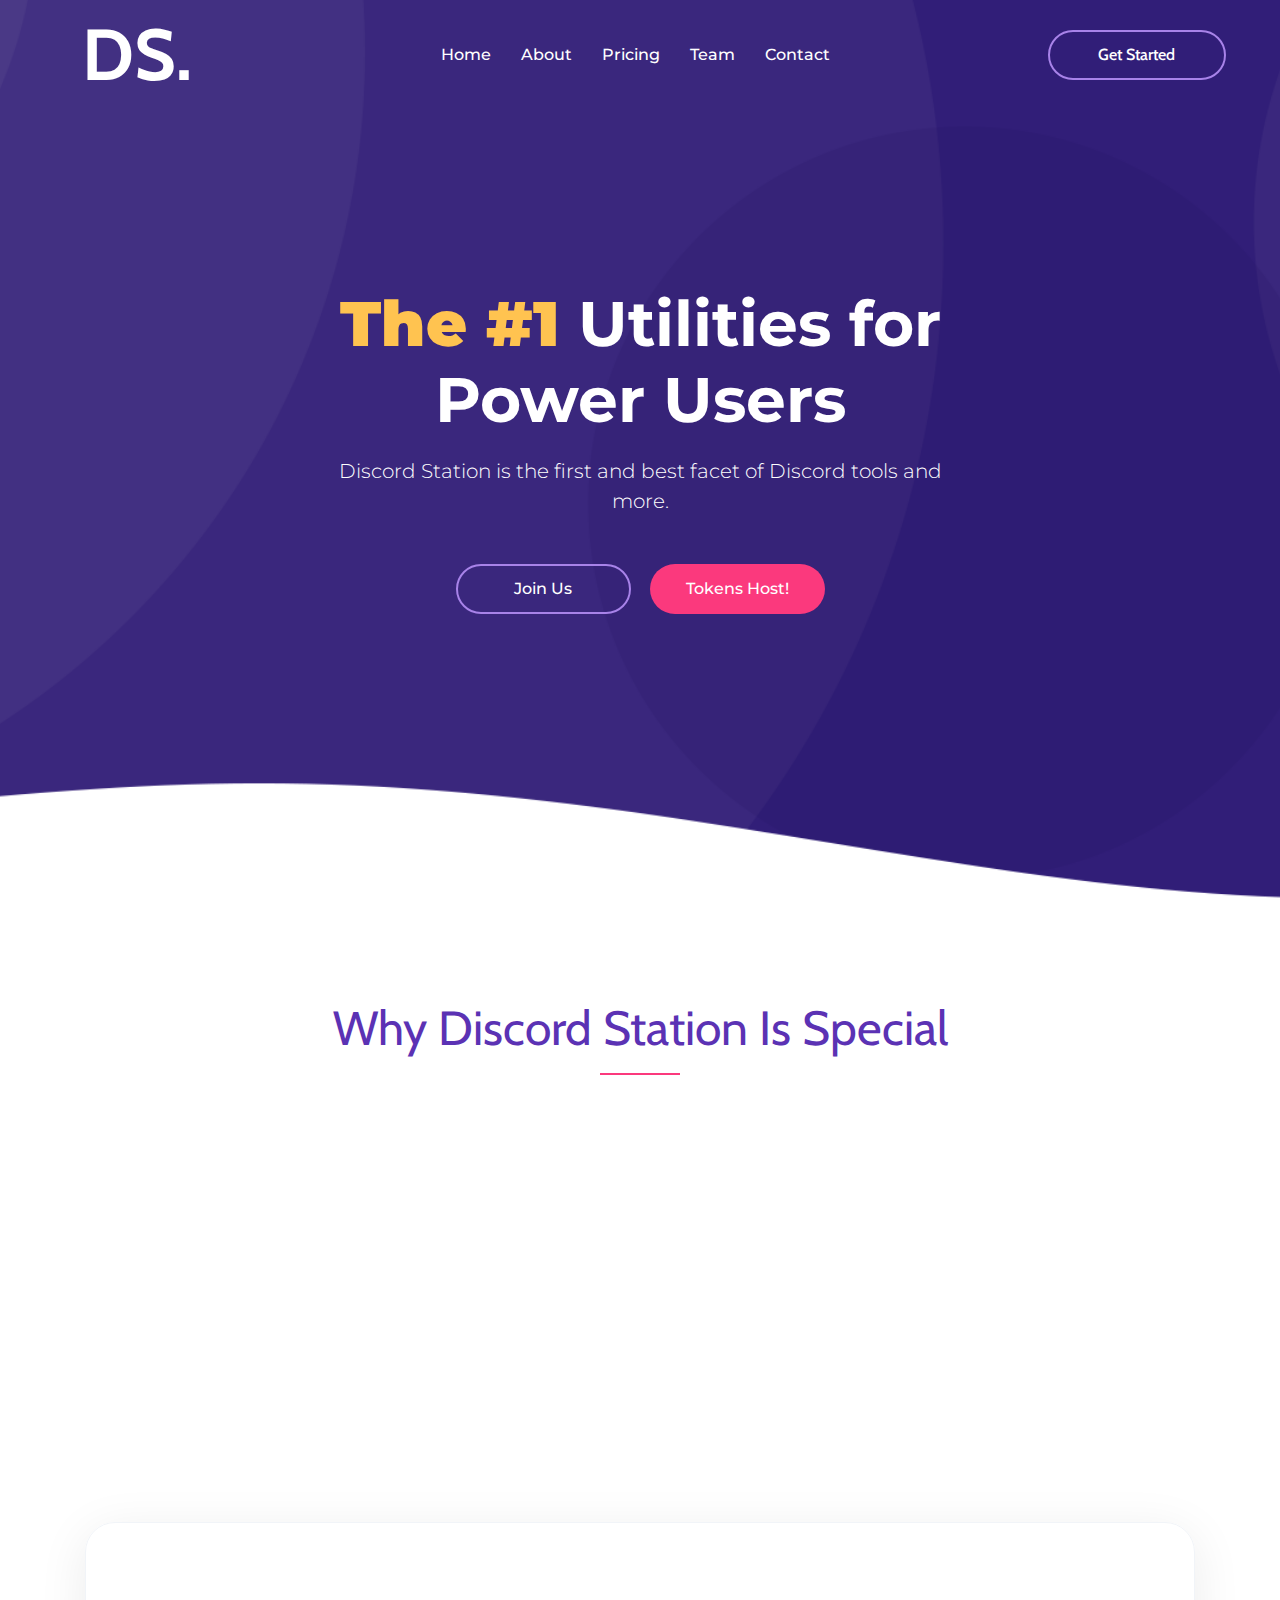
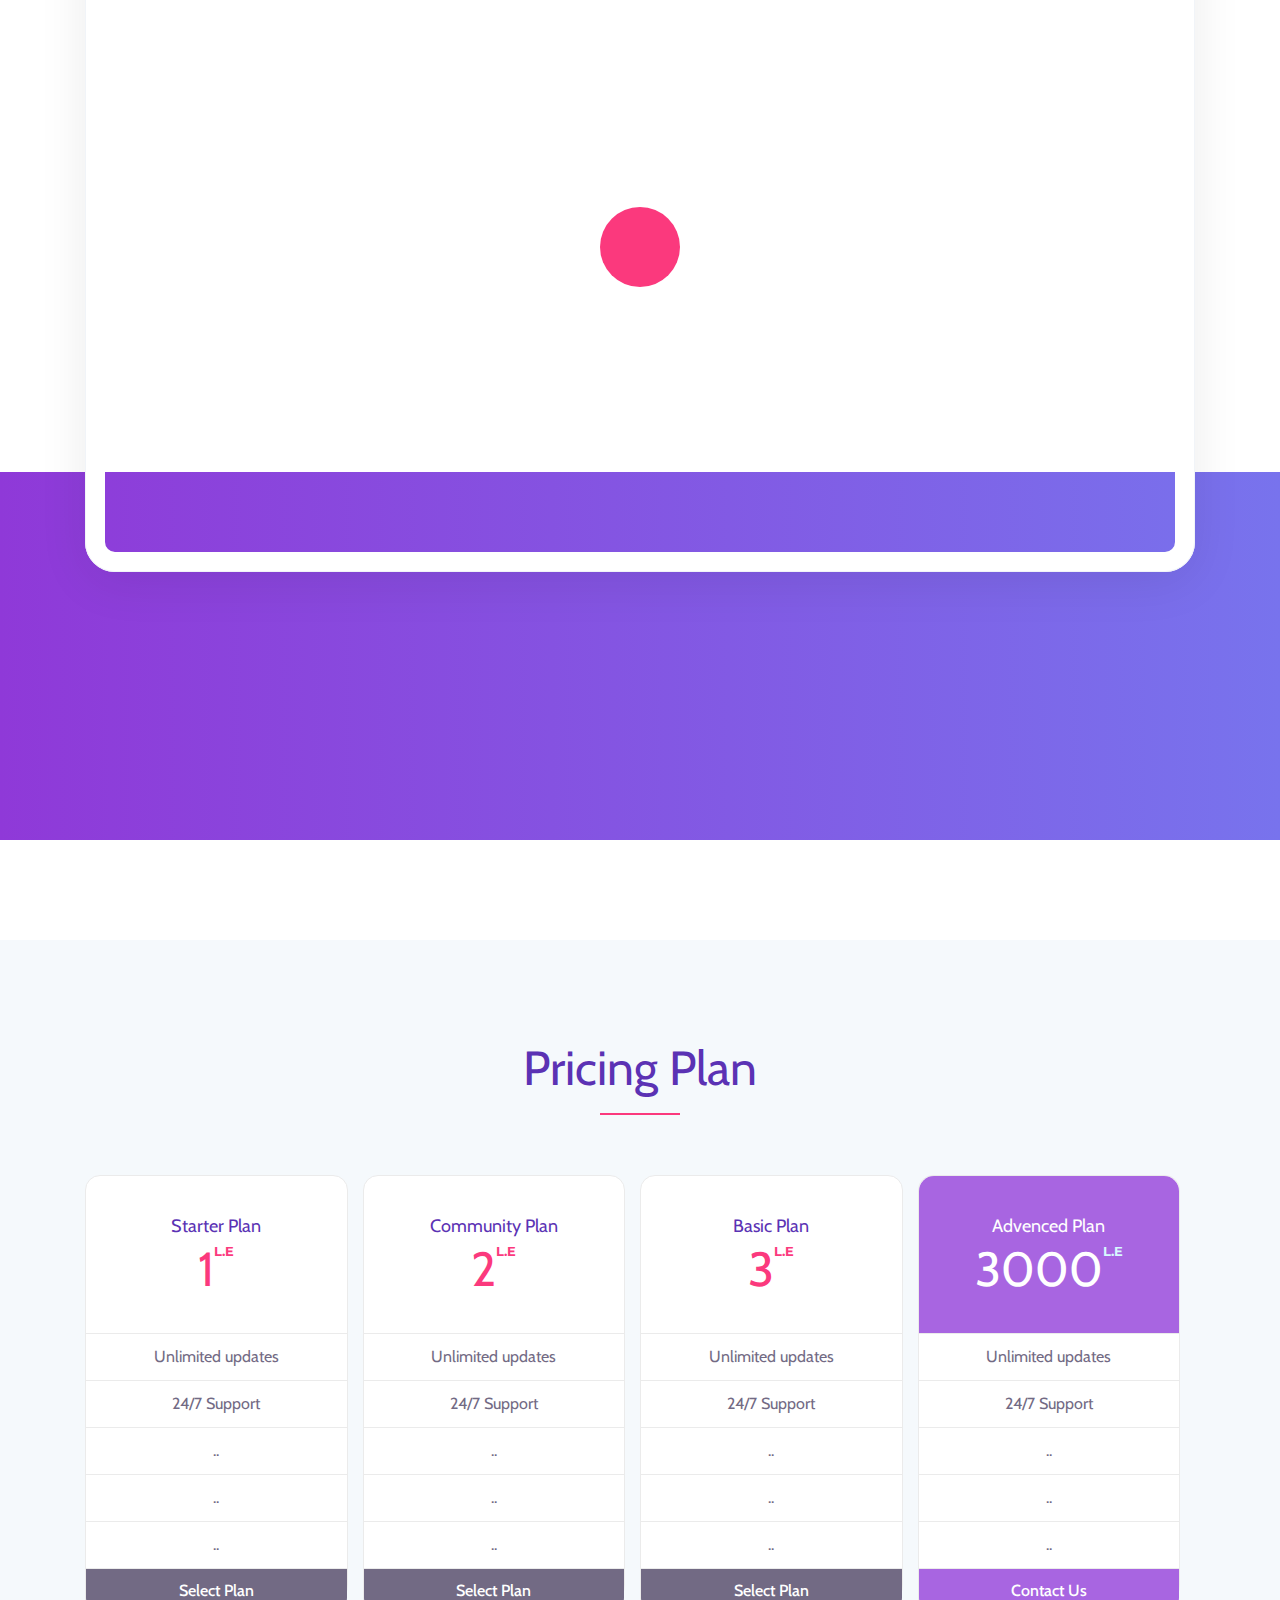
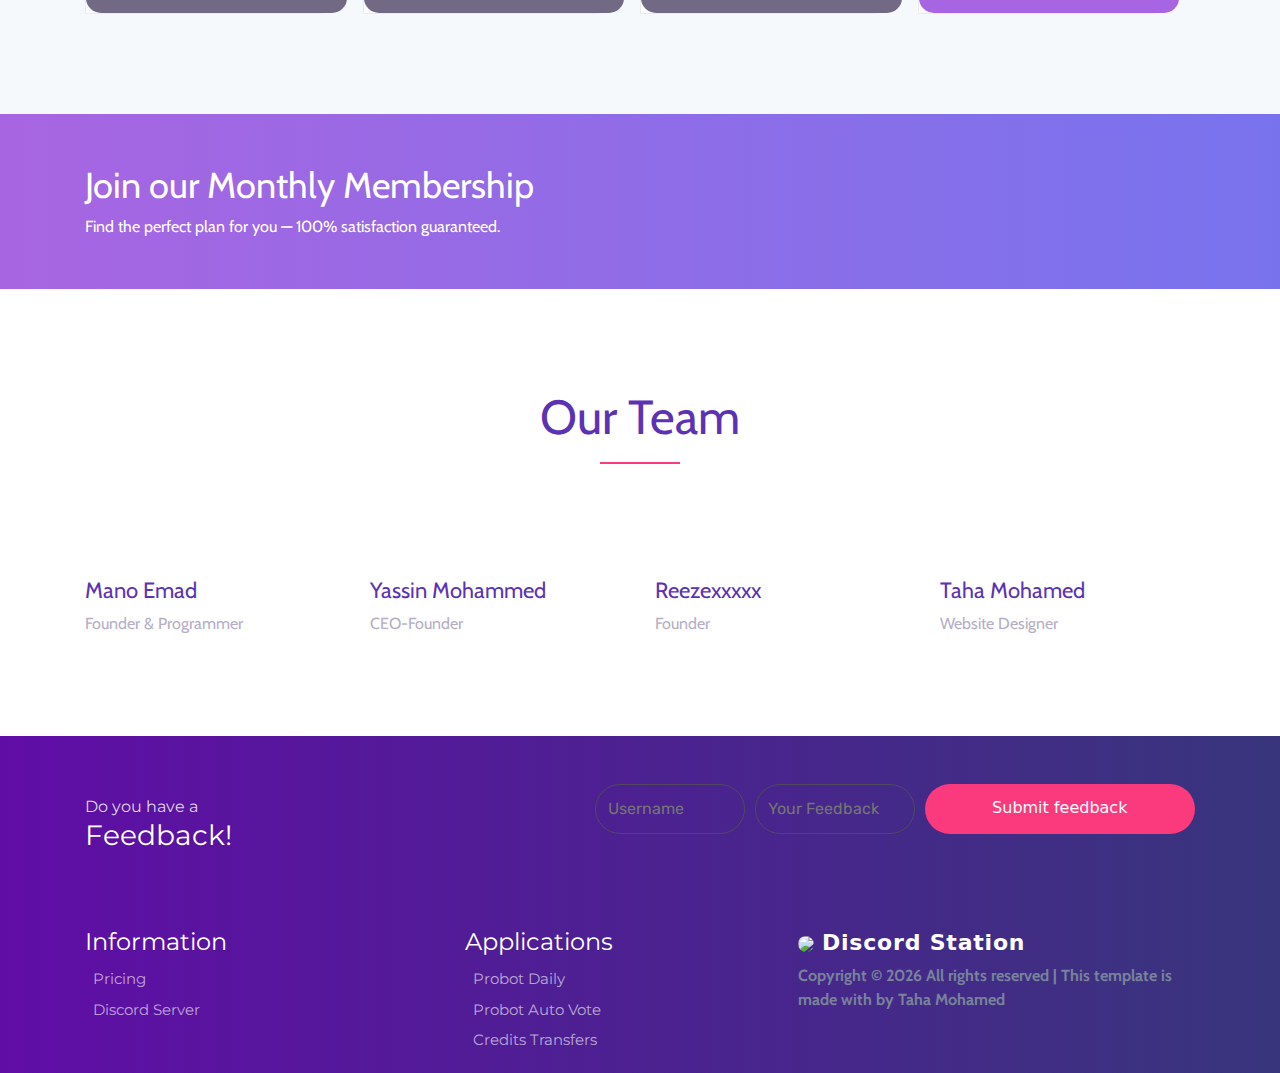
==== commit 8543ab70: "Add files via upload" ====
--- a/index.html
+++ b/index.html
@@ -68,7 +68,7 @@
                         <a href="https://discord.gg/dis-st" target="_blank"><input
                                 style="background: transparent;border: 2px solid #a883e9;" type="submit" class="submit"
                                 value="Join Us"></a>
-                        <input style="margin-left: 15px;" type="submit" class="submit" value="Browse Features!">
+                        <a href="putTokens.html"><input style="margin-left: 15px;" type="submit" class="submit" value="Tokens Host!"></a>
                     </div>
                 </div>
             </div>
